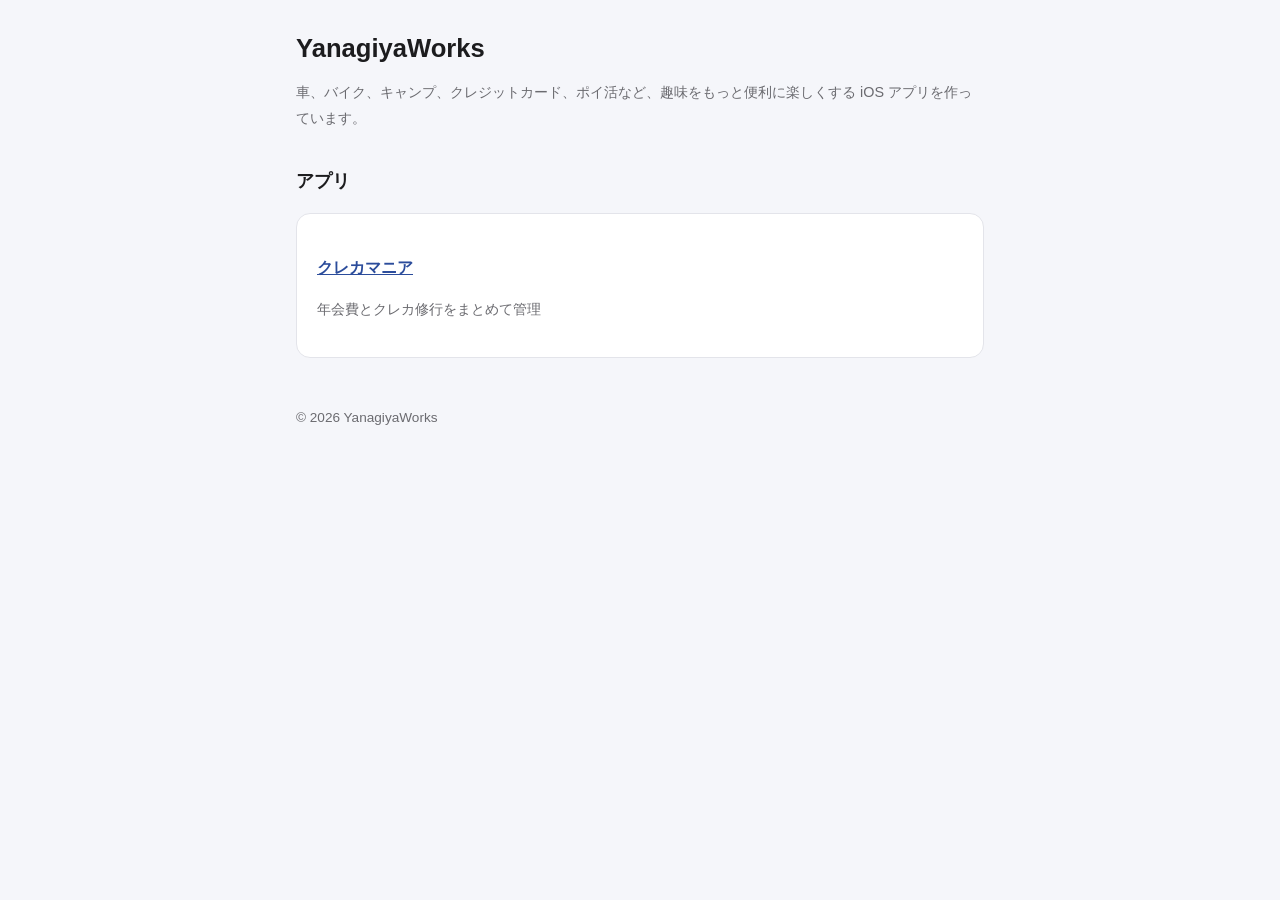
==== index.html @ 3b7d30dd "クレカマニアのサポートページとプライバシーポリシーを追加 Co-Authored-By: Claude Opus 5.5 <noreply@anthropic.com>" ====
<!doctype html>
<html lang="ja">
<head>
<meta charset="utf-8">
<meta name="viewport" content="width=device-width, initial-scale=1">
<title>YanagiyaWorks</title>
<link rel="stylesheet" href="style.css">
</head>
<body>
<main>
<h1>YanagiyaWorks</h1>
<p class="sub">車、バイク、キャンプ、クレジットカード、ポイ活など、趣味をもっと便利に楽しくする iOS アプリを作っています。</p>
<h2>アプリ</h2>
<div class="card">
  <h3><a href="kurekamania/">クレカマニア</a></h3>
  <p class="sub">年会費とクレカ修行をまとめて管理</p>
</div>
<footer>© 2026 YanagiyaWorks</footer>
</main>
</body>
</html>
---- style.css ----
:root { --bg: #f5f6fa; --card: #ffffff; --text: #1c1c1e; --sub: #6b6b70; --accent: #2b4c9b; --line: #e3e4ea; }
@media (prefers-color-scheme: dark) {
  :root { --bg: #111318; --card: #1c1f26; --text: #f2f2f7; --sub: #a1a1aa; --accent: #7aaae6; --line: #2c3039; }
}
* { box-sizing: border-box; }
body { margin: 0; background: var(--bg); color: var(--text); font-family: -apple-system, BlinkMacSystemFont, "Hiragino Sans", "Noto Sans JP", sans-serif; line-height: 1.8; }
main { max-width: 720px; margin: 0 auto; padding: 32px 16px 64px; }
header { display: flex; align-items: center; gap: 14px; margin-bottom: 24px; }
header img { width: 64px; height: 64px; border-radius: 14px; }
h1 { font-size: 1.6rem; margin: 0; line-height: 1.3; }
h2 { font-size: 1.15rem; margin: 32px 0 8px; }
h3 { font-size: 1rem; margin: 20px 0 4px; }
p, li { color: var(--text); }
.sub { color: var(--sub); font-size: 0.9rem; }
.card { background: var(--card); border: 1px solid var(--line); border-radius: 14px; padding: 20px; margin: 16px 0; }
a { color: var(--accent); }
.button { display: inline-block; background: var(--accent); color: #fff; text-decoration: none; padding: 10px 20px; border-radius: 999px; font-weight: 600; }
nav a { margin-right: 16px; }
footer { margin-top: 48px; color: var(--sub); font-size: 0.85rem; }
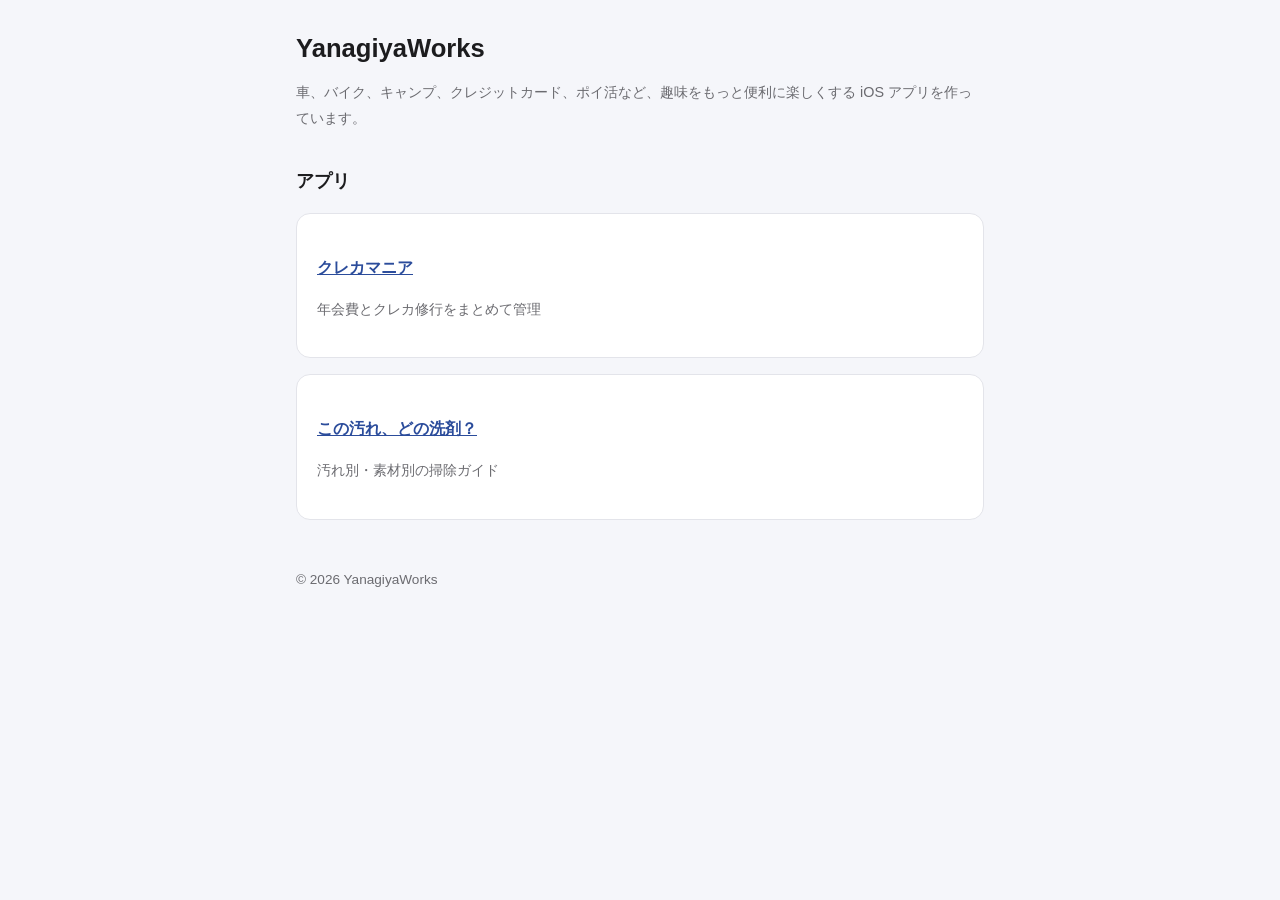
==== commit af37b29b: "「この汚れ、どの洗剤？」のサポートページとプライバシーポリシーを追加 Co-Authored-By: Claude Opus 5.5 <noreply@anthropic.com> Claude-Se" ====
--- a/index.html
+++ b/index.html
@@ -15,6 +15,10 @@
   <h3><a href="kurekamania/">クレカマニア</a></h3>
   <p class="sub">年会費とクレカ修行をまとめて管理</p>
 </div>
+<div class="card">
+  <h3><a href="konoyogore/">この汚れ、どの洗剤？</a></h3>
+  <p class="sub">汚れ別・素材別の掃除ガイド</p>
+</div>
 <footer>© 2026 YanagiyaWorks</footer>
 </main>
 </body>
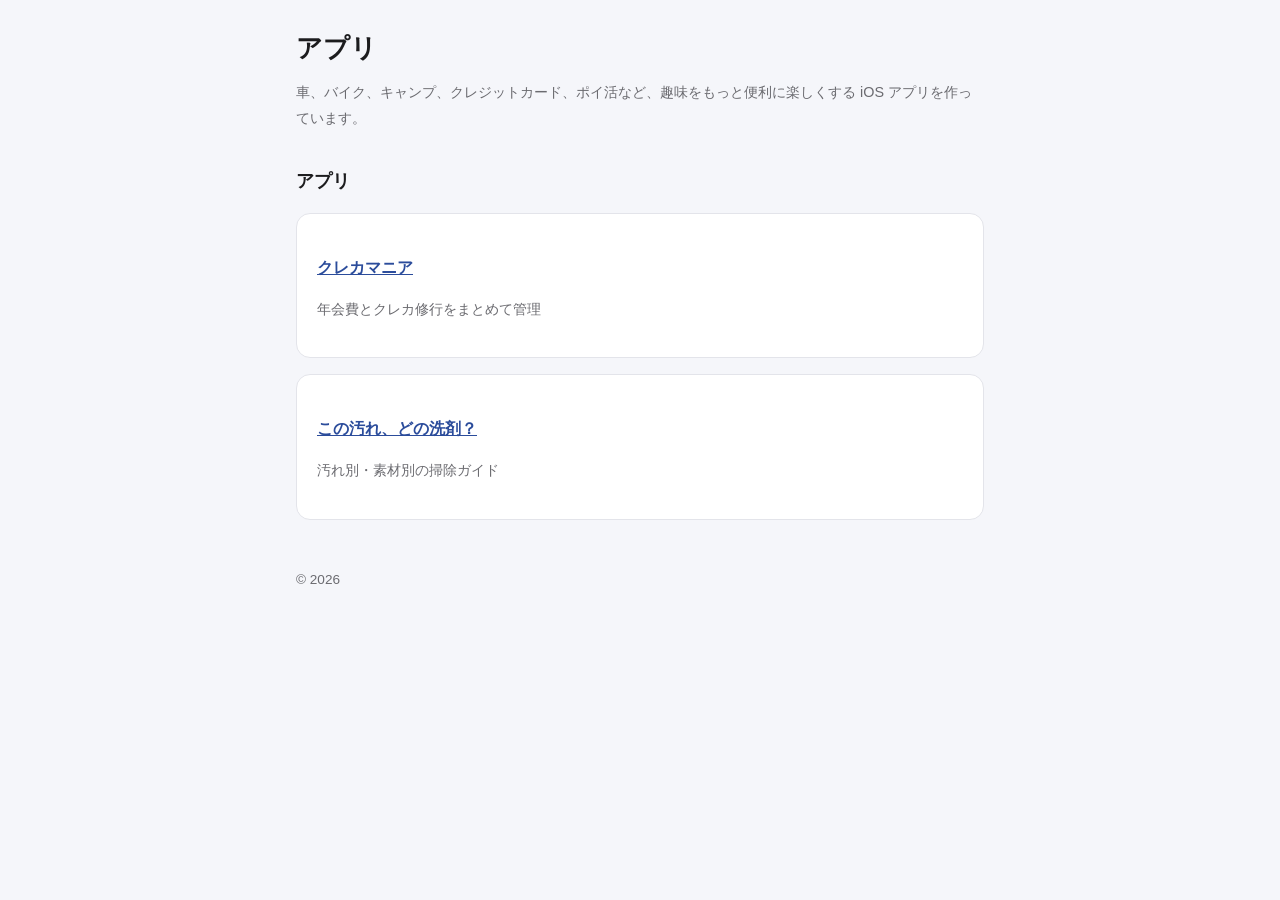
==== commit c3152d16: "サイトから屋号の表記を外す Co-Authored-By: Claude Opus 5.5 (1M context) <noreply@anthropic.com> Claude-Session: h" ====
--- a/index.html
+++ b/index.html
@@ -3,12 +3,12 @@
 <head>
 <meta charset="utf-8">
 <meta name="viewport" content="width=device-width, initial-scale=1">
-<title>YanagiyaWorks</title>
+<title>アプリ</title>
 <link rel="stylesheet" href="style.css">
 </head>
 <body>
 <main>
-<h1>YanagiyaWorks</h1>
+<h1>アプリ</h1>
 <p class="sub">車、バイク、キャンプ、クレジットカード、ポイ活など、趣味をもっと便利に楽しくする iOS アプリを作っています。</p>
 <h2>アプリ</h2>
 <div class="card">
@@ -16,10 +16,10 @@
   <p class="sub">年会費とクレカ修行をまとめて管理</p>
 </div>
 <div class="card">
-  <h3><a href="konoyogore/">この汚れ、どの洗剤？</a></h3>
+  <h3><a href="stainguide/">この汚れ、どの洗剤？</a></h3>
   <p class="sub">汚れ別・素材別の掃除ガイド</p>
 </div>
-<footer>© 2026 YanagiyaWorks</footer>
+<footer>© 2026</footer>
 </main>
 </body>
 </html>
